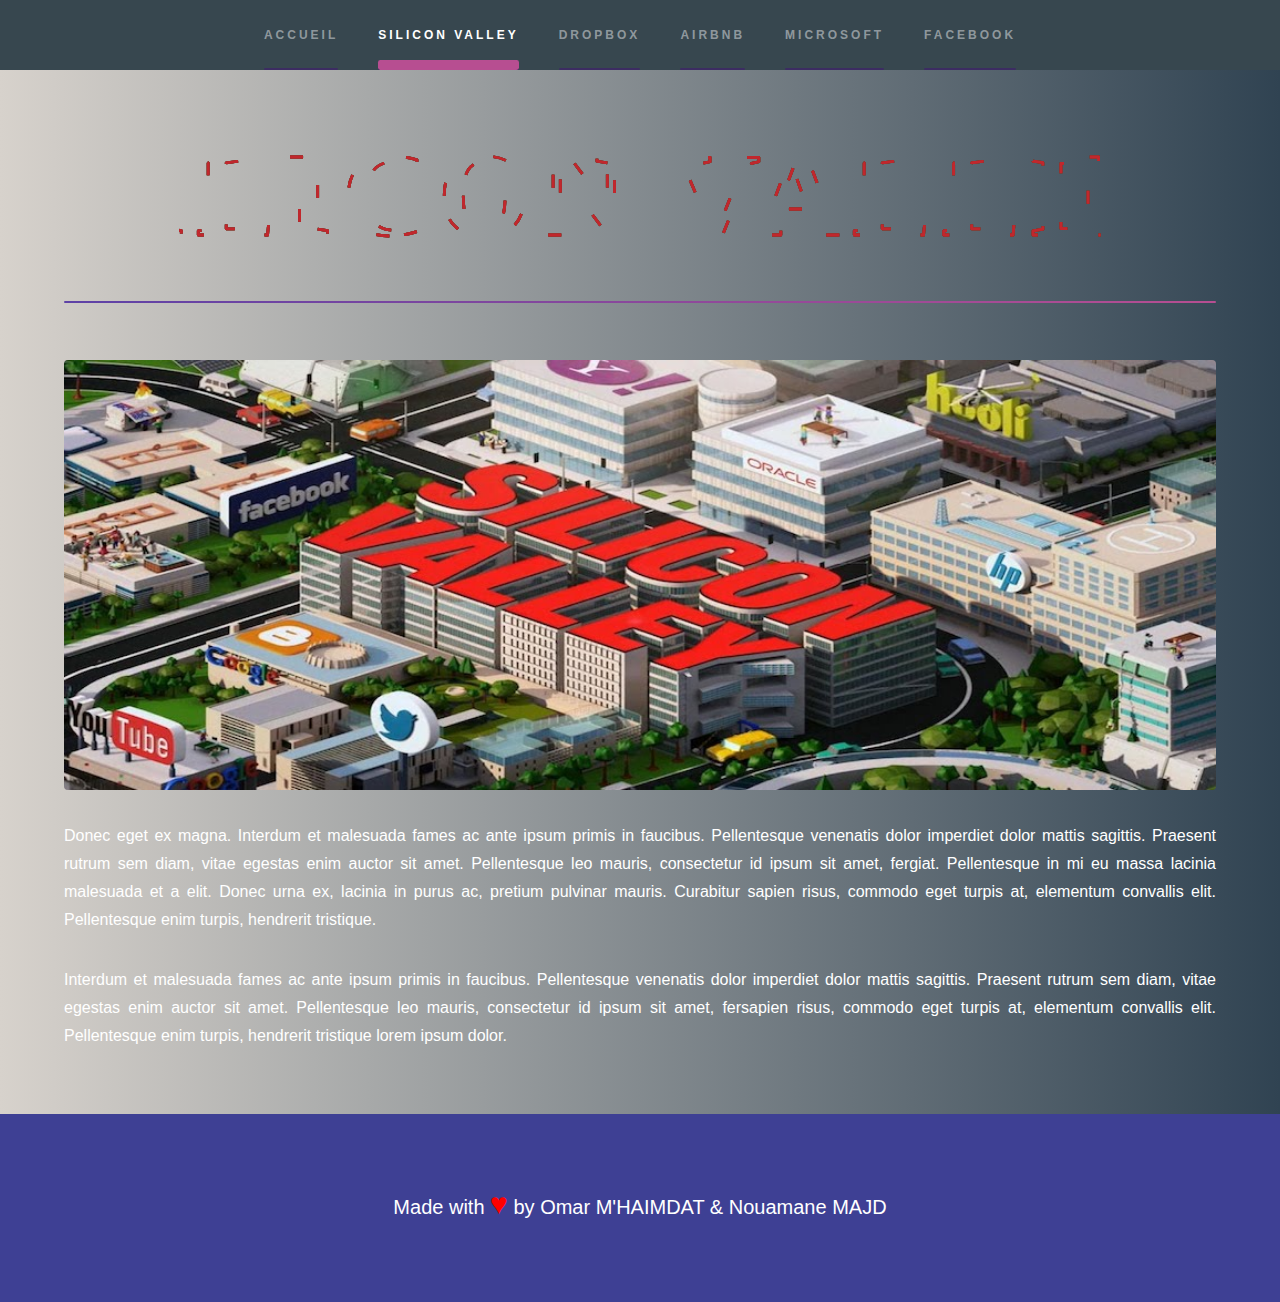
==== international.html @ 03763830 "Alpha1" ====
<!DOCTYPE HTML>

<html>
	<head>
		<title>SILICON VALLEY</title>
		<meta charset="utf-8" />
		<meta name="viewport" content="width=device-width, initial-scale=1" />
		<!--[if lte IE 8]><script src="assets/js/ie/html5shiv.js"></script><![endif]-->
		<link rel="stylesheet" href="assets/css/main.css" />
		<!--[if lte IE 9]><link rel="stylesheet" href="assets/css/ie9.css" /><![endif]-->
		<!--[if lte IE 8]><link rel="stylesheet" href="assets/css/ie8.css" /><![endif]-->
    	<link rel="stylesheet" type="text/css" href="assets/css/style_international.css" />
	</head>
	<body>

		<!-- Header -->
		<section id="sidebar">
				<div class="inner">
				<nav>
					<ul>
						<li><a href="index.html">Accueil</a></li>
						<li><a href="international.html" class="active">Silicon Valley</a></li>
						<li><a href="international_dropbox.html">Dropbox</a></li>
						<li><a href="international_airbnb.html">AirBnb</a></li>
						<li><a href="international_microsoft.html">Microsoft</a></li>
						<li><a href="international_facebook.html">Facebook</a></li>
					</ul>
				</nav>
			</div>
			</section>
		<!-- Wrapper -->
			<div id="wrapper">

				<!-- MAROC -->
					<section id="up" class="wrapper style1 fade-up">
						<div class="inner">
							<h1 class="major">
								<!--======================
								   Silicon Valley Effect  
								=========================-->
								<section>
        							<div class="content ">
            							<svg viewBox="0 0 5000 800">
                							<!-- Symbol -->
               									 <symbol id="s-text">
               									     <text text-anchor="middle" x="50%" y="50%" dy=".35em">
                        								Silicon Valley
               									     </text>
               									 </symbol>
									
               									 <!-- Duplicate symbols -->
               									 <use xlink:href="#s-text" class="text"></use>
               									 <use xlink:href="#s-text" class="text"></use>
               									 <use xlink:href="#s-text" class="text"></use>
               									 <use xlink:href="#s-text" class="text"></use>
               									 <use xlink:href="#s-text" class="text"></use>

            							</svg>
        							</div>
        						</section>
        						<!--========================
								  End Silicon Valley Effect  
								============================-->

    						</h1>
							<span class="image fit"><img src="images/pic10.jpg" alt="" /></span>
							<p>Donec eget ex magna. Interdum et malesuada fames ac ante ipsum primis in faucibus. Pellentesque venenatis dolor imperdiet dolor mattis sagittis. Praesent rutrum sem diam, vitae egestas enim auctor sit amet. Pellentesque leo mauris, consectetur id ipsum sit amet, fergiat. Pellentesque in mi eu massa lacinia malesuada et a elit. Donec urna ex, lacinia in purus ac, pretium pulvinar mauris. Curabitur sapien risus, commodo eget turpis at, elementum convallis elit. Pellentesque enim turpis, hendrerit tristique.</p>



							

							
							<p>Interdum et malesuada fames ac ante ipsum primis in faucibus. Pellentesque venenatis dolor imperdiet dolor mattis sagittis. Praesent rutrum sem diam, vitae egestas enim auctor sit amet. Pellentesque leo mauris, consectetur id ipsum sit amet, fersapien risus, commodo eget turpis at, elementum convallis elit. Pellentesque enim turpis, hendrerit tristique lorem ipsum dolor.</p>
						</div>
					</section>


			</div>

		<!-- Footer -->
			<footer id="footer" class="wrapper style2-alt">
				<div class="inner">
					<ul class="menu">
						<p style= "text-align: center; color:white; font-size: 20px;">Made with <span style="color: red; font-size: 30px;">&hearts;</span> by Omar M'HAIMDAT &amp; Nouamane MAJD</p>
					</ul>
				</div>
			</footer>

		<!-- Scripts -->
			<script src="assets/js/jquery.min.js"></script>
			<script src="assets/js/jquery.scrollex.min.js"></script>
			<script src="assets/js/jquery.scrolly.min.js"></script>
			<script src="assets/js/skel.min.js"></script>
			<script src="assets/js/util.js"></script>
			<!--[if lte IE 8]><script src="assets/js/ie/respond.min.js"></script><![endif]-->
			<script src="assets/js/main.js"></script>

	</body>
</html>
---- assets/css/main.css ----
@import url(font-awesome.min.css);


/* Reset */

	html, body, div, span, applet, object, iframe, h1, h2, h3, h4, h5, h6, p, blockquote, pre, a, abbr, acronym, address, big, cite, code, del, dfn, em, img, ins, kbd, q, s, samp, small, strike, strong, sub, sup, tt, var, b, u, i, center, dl, dt, dd, ol, ul, li, fieldset, form, label, legend, table, caption, tbody, tfoot, thead, tr, th, td, article, aside, canvas, details, embed, figure, figcaption, footer, header, hgroup, menu, nav, output, ruby, section, summary, time, mark, audio, video {
		margin: 0;
		padding: 0;
		border: 0;
		font-size: 100%;
		font: inherit;
		vertical-align: baseline;
	}

	article, aside, details, figcaption, figure, footer, header, hgroup, menu, nav, section {
		display: block;
	}

	body {
		line-height: 1;
	}

	ol, ul {
		list-style: none;
	}

	blockquote, q {
		quotes: none;
	}

	blockquote:before, blockquote:after, q:before, q:after {
		content: '';
		content: none;
	}

	body {
		-webkit-text-size-adjust: none;
	}

/* Box Model */

	*, *:before, *:after {
		-moz-box-sizing: border-box;
		-webkit-box-sizing: border-box;
		box-sizing: border-box;
	}

/* Basic */

	@-ms-viewport {
		width: device-width;
	}

	body {
		-ms-overflow-style: scrollbar;
	}

	@media screen and (max-width: 480px) {

		html, body {
			min-width: 320px;
		}

	}

	body {
		background: #312450;
	}

		body.is-loading *, body.is-loading *:before, body.is-loading *:after {
			-moz-animation: none !important;
			-webkit-animation: none !important;
			-ms-animation: none !important;
			animation: none !important;
			-moz-transition: none !important;
			-webkit-transition: none !important;
			-ms-transition: none !important;
			transition: none !important;
		}

/* Type */

	body, input, select, textarea {
		color: rgba(255, 255, 255, 0.55);
		font-family: Arial, Helvetica, sans-serif;
		font-size: 16.5pt;
		font-weight: normal;
		line-height: 1.75;
	}

		@media screen and (max-width: 1680px) {

			body, input, select, textarea {
				font-size: 13pt;
			}

		}

		@media screen and (max-width: 1280px) {

			body, input, select, textarea {
				font-size: 12pt;
			}

		}

		@media screen and (max-width: 360px) {

			body, input, select, textarea {
				font-size: 11pt;
			}

		}

	a {
		-moz-transition: color 0.2s ease, border-bottom-color 0.2s ease;
		-webkit-transition: color 0.2s ease, border-bottom-color 0.2s ease;
		-ms-transition: color 0.2s ease, border-bottom-color 0.2s ease;
		transition: color 0.2s ease, border-bottom-color 0.2s ease;
		border-bottom: dotted 1px rgba(255, 255, 255, 0.35);
		color: inherit;
		text-decoration: none;
	}

		a:hover {
			border-bottom-color: transparent;
			color: #ffffff;
		}

	strong, b {
		color: #ffffff;
		font-weight: bold;
	}

	em, i {
		font-style: italic;
	}

	p {
		margin: 0 0 2em 0;
	}

	h1, h2, h3, h4, h5, h6 {
		color: #ffffff;
		font-weight: bold;
		line-height: 1.5;
		margin: 0 0 0.5em 0;
	}

		h1 a, h2 a, h3 a, h4 a, h5 a, h6 a {
			color: inherit;
			text-decoration: none;
		}

	h1 {
		font-size: 2.75em;
	}

		h1.major {
			margin: 0 0 1.3em 0;
			position: relative;
			padding-bottom: 0.35em;
		}

			h1.major:after {
				background-image: -moz-linear-gradient(to right, #5e42a6, #b74e91);
				background-image: -webkit-linear-gradient(to right, #5e42a6, #b74e91);
				background-image: -ms-linear-gradient(to right, #5e42a6, #b74e91);
				background-image: linear-gradient(to right, #5e42a6, #b74e91);
				-moz-transition: max-width 0.2s ease;
				-webkit-transition: max-width 0.2s ease;
				-ms-transition: max-width 0.2s ease;
				transition: max-width 0.2s ease;
				border-radius: 0.2em;
				bottom: 0;
				content: '';
				height: 0.05em;
				position: absolute;
				right: 0;
				width: 100%;
			}

	h2 {
		font-size: 1.75em;
	}

	h3 {
		font-size: 1.1em;
	}

	h4 {
		font-size: 1em;
	}

	h5 {
		font-size: 0.8em;
	}

	h6 {
		font-size: 0.6em;
	}

	@media screen and (max-width: 736px) {

		h1 {
			font-size: 2em;
		}

		h2 {
			font-size: 1.25em;
		}

		h3 {
			font-size: 1em;
		}

		h4 {
			font-size: 0.8em;
		}

		h5 {
			font-size: 0.6em;
		}

		h6 {
			font-size: 0.6em;
		}

	}

	sub {
		font-size: 0.8em;
		position: relative;
		top: 0.5em;
	}

	sup {
		font-size: 0.8em;
		position: relative;
		top: -0.5em;
	}

	blockquote {
		border-left: solid 4px rgba(255, 255, 255, 0.15);
		font-style: italic;
		margin: 0 0 2em 0;
		padding: 0.5em 0 0.5em 2em;
	}

	code {
		background: rgba(255, 255, 255, 0.05);
		border-radius: 0.25em;
		border: solid 1px rgba(255, 255, 255, 0.15);
		font-family: "Courier New", monospace;
		font-size: 0.9em;
		margin: 0 0.25em;
		padding: 0.25em 0.65em;
	}

	pre {
		-webkit-overflow-scrolling: touch;
		font-family: "Courier New", monospace;
		font-size: 0.9em;
		margin: 0 0 2em 0;
	}

		pre code {
			display: block;
			line-height: 1.75em;
			padding: 1em 1.5em;
			overflow-x: auto;
		}

	hr {
		border: 0;
		border-bottom: solid 1px rgba(255, 255, 255, 0.15);
		margin: 2em 0;
	}

		hr.major {
			margin: 3em 0;
		}

	.align-left {
		text-align: left;
	}

	.align-center {
		text-align: center;
	}

	.align-right {
		text-align: right;
	}

/* Box */

	.box {
		border-radius: 0.25em;
		border: solid 1px rgba(255, 255, 255, 0.15);
		margin-bottom: 2em;
		padding: 1.5em;
	}

		.box > :last-child,
		.box > :last-child > :last-child,
		.box > :last-child > :last-child > :last-child {
			margin-bottom: 0;
		}

		.box.alt {
			border: 0;
			border-radius: 0;
			padding: 0;
		}

/* Button */

	input[type="submit"],
	input[type="reset"],
	input[type="button"],
	button,
	.button {
		-moz-appearance: none;
		-webkit-appearance: none;
		-ms-appearance: none;
		appearance: none;
		-moz-transition: border-color 0.2s ease;
		-webkit-transition: border-color 0.2s ease;
		-ms-transition: border-color 0.2s ease;
		transition: border-color 0.2s ease;
		background-color: transparent;
		border: solid 1px !important;
		border-color: rgba(255, 255, 255, 0.15) !important;
		border-radius: 3em;
		color: #ffffff !important;
		cursor: pointer;
		display: inline-block;
		font-size: 0.6em;
		font-weight: bold;
		height: calc(4.75em + 2px);
		letter-spacing: 0.25em;
		line-height: 4.75em;
		outline: 0;
		padding: 0 3.75em;
		position: relative;
		text-align: center;
		text-decoration: none;
		text-transform: uppercase;
		white-space: nowrap;
	}

		input[type="submit"]:after,
		input[type="reset"]:after,
		input[type="button"]:after,
		button:after,
		.button:after {
			-moz-transform: scale(0.25);
			-webkit-transform: scale(0.25);
			-ms-transform: scale(0.25);
			transform: scale(0.25);
			-moz-pointer-events: none;
			-webkit-pointer-events: none;
			-ms-pointer-events: none;
			pointer-events: none;
			-moz-transition: opacity 0.2s ease, -moz-transform 0.2s ease;
			-webkit-transition: opacity 0.2s ease, -webkit-transform 0.2s ease;
			-ms-transition: opacity 0.2s ease, -ms-transform 0.2s ease;
			transition: opacity 0.2s ease, transform 0.2s ease;
			background: #ffffff;
			border-radius: 3em;
			content: '';
			height: 100%;
			left: 0;
			opacity: 0;
			position: absolute;
			top: 0;
			width: 100%;
		}

		input[type="submit"].icon:before,
		input[type="reset"].icon:before,
		input[type="button"].icon:before,
		button.icon:before,
		.button.icon:before {
			margin-right: 0.75em;
		}

		input[type="submit"].fit,
		input[type="reset"].fit,
		input[type="button"].fit,
		button.fit,
		.button.fit {
			display: block;
			margin: 0 0 1em 0;
			width: 100%;
		}

		input[type="submit"].small,
		input[type="reset"].small,
		input[type="button"].small,
		button.small,
		.button.small {
			font-size: 0.4em;
		}

		input[type="submit"].big,
		input[type="reset"].big,
		input[type="button"].big,
		button.big,
		.button.big {
			font-size: 0.8em;
		}

		input[type="submit"].special,
		input[type="reset"].special,
		input[type="button"].special,
		button.special,
		.button.special {
			background-color: #ffffff;
			color: #312450 !important;
		}

			input[type="submit"].special:after,
			input[type="reset"].special:after,
			input[type="button"].special:after,
			button.special:after,
			.button.special:after {
				display: none;
			}

		input[type="submit"].disabled, input[type="submit"]:disabled,
		input[type="reset"].disabled,
		input[type="reset"]:disabled,
		input[type="button"].disabled,
		input[type="button"]:disabled,
		button.disabled,
		button:disabled,
		.button.disabled,
		.button:disabled {
			cursor: default;
			opacity: 0.5;
			-moz-pointer-events: none;
			-webkit-pointer-events: none;
			-ms-pointer-events: none;
			pointer-events: none;
		}

		input[type="submit"]:hover,
		input[type="reset"]:hover,
		input[type="button"]:hover,
		button:hover,
		.button:hover {
			border-color: rgba(255, 255, 255, 0.55) !important;
		}

			input[type="submit"]:hover:after,
			input[type="reset"]:hover:after,
			input[type="button"]:hover:after,
			button:hover:after,
			.button:hover:after {
				opacity: 0.05;
				-moz-transform: scale(1);
				-webkit-transform: scale(1);
				-ms-transform: scale(1);
				transform: scale(1);
			}

			input[type="submit"]:hover:active,
			input[type="reset"]:hover:active,
			input[type="button"]:hover:active,
			button:hover:active,
			.button:hover:active {
				border-color: #ffffff !important;
			}

				input[type="submit"]:hover:active:after,
				input[type="reset"]:hover:active:after,
				input[type="button"]:hover:active:after,
				button:hover:active:after,
				.button:hover:active:after {
					opacity: 0.1;
				}

/* Features */

	.features {
		display: -moz-flex;
		display: -webkit-flex;
		display: -ms-flex;
		display: flex;
		-moz-flex-wrap: wrap;
		-webkit-flex-wrap: wrap;
		-ms-flex-wrap: wrap;
		flex-wrap: wrap;
		border-radius: 0.25em;
		border: solid 1px rgba(255, 255, 255, 0.15);
		background: rgba(255, 255, 255, 0.05);
		margin: 0 0 2em 0;
	}

		.features section {
			padding: 3.5em 3em 1em 7em ;
			width: 50%;
			border-top: solid 1px rgba(255, 255, 255, 0.15);
			position: relative;
		}

			.features section:nth-child(-n + 2) {
				border-top-width: 0;
			}

			.features section:nth-child(2n) {
				border-left: solid 1px rgba(255, 255, 255, 0.15);
			}

			.features section .icon {
				-moz-transition: opacity 0.5s ease, -moz-transform 0.5s ease;
				-webkit-transition: opacity 0.5s ease, -webkit-transform 0.5s ease;
				-ms-transition: opacity 0.5s ease, -ms-transform 0.5s ease;
				transition: opacity 0.5s ease, transform 0.5s ease;
				-moz-transition-delay: 1s;
				-webkit-transition-delay: 1s;
				-ms-transition-delay: 1s;
				transition-delay: 1s;
				-moz-transform: scale(1);
				-webkit-transform: scale(1);
				-ms-transform: scale(1);
				transform: scale(1);
				position: absolute;
				left: 3em;
				top: 3em;
				opacity: 1;
			}

			.features section:nth-child(1) .icon {
				-moz-transition-delay: 0.15s;
				-webkit-transition-delay: 0.15s;
				-ms-transition-delay: 0.15s;
				transition-delay: 0.15s;
			}

			.features section:nth-child(2) .icon {
				-moz-transition-delay: 0.3s;
				-webkit-transition-delay: 0.3s;
				-ms-transition-delay: 0.3s;
				transition-delay: 0.3s;
			}

			.features section:nth-child(3) .icon {
				-moz-transition-delay: 0.45s;
				-webkit-transition-delay: 0.45s;
				-ms-transition-delay: 0.45s;
				transition-delay: 0.45s;
			}

			.features section:nth-child(4) .icon {
				-moz-transition-delay: 0.6s;
				-webkit-transition-delay: 0.6s;
				-ms-transition-delay: 0.6s;
				transition-delay: 0.6s;
			}

			.features section:nth-child(5) .icon {
				-moz-transition-delay: 0.75s;
				-webkit-transition-delay: 0.75s;
				-ms-transition-delay: 0.75s;
				transition-delay: 0.75s;
			}

			.features section:nth-child(6) .icon {
				-moz-transition-delay: 0.9s;
				-webkit-transition-delay: 0.9s;
				-ms-transition-delay: 0.9s;
				transition-delay: 0.9s;
			}

			.features section:nth-child(7) .icon {
				-moz-transition-delay: 1.05s;
				-webkit-transition-delay: 1.05s;
				-ms-transition-delay: 1.05s;
				transition-delay: 1.05s;
			}

			.features section:nth-child(8) .icon {
				-moz-transition-delay: 1.2s;
				-webkit-transition-delay: 1.2s;
				-ms-transition-delay: 1.2s;
				transition-delay: 1.2s;
			}

			.features section:nth-child(9) .icon {
				-moz-transition-delay: 1.35s;
				-webkit-transition-delay: 1.35s;
				-ms-transition-delay: 1.35s;
				transition-delay: 1.35s;
			}

			.features section:nth-child(10) .icon {
				-moz-transition-delay: 1.5s;
				-webkit-transition-delay: 1.5s;
				-ms-transition-delay: 1.5s;
				transition-delay: 1.5s;
			}

			.features section:nth-child(11) .icon {
				-moz-transition-delay: 1.65s;
				-webkit-transition-delay: 1.65s;
				-ms-transition-delay: 1.65s;
				transition-delay: 1.65s;
			}

			.features section:nth-child(12) .icon {
				-moz-transition-delay: 1.8s;
				-webkit-transition-delay: 1.8s;
				-ms-transition-delay: 1.8s;
				transition-delay: 1.8s;
			}

			.features section:nth-child(13) .icon {
				-moz-transition-delay: 1.95s;
				-webkit-transition-delay: 1.95s;
				-ms-transition-delay: 1.95s;
				transition-delay: 1.95s;
			}

			.features section:nth-child(14) .icon {
				-moz-transition-delay: 2.1s;
				-webkit-transition-delay: 2.1s;
				-ms-transition-delay: 2.1s;
				transition-delay: 2.1s;
			}

			.features section:nth-child(15) .icon {
				-moz-transition-delay: 2.25s;
				-webkit-transition-delay: 2.25s;
				-ms-transition-delay: 2.25s;
				transition-delay: 2.25s;
			}

			.features section:nth-child(16) .icon {
				-moz-transition-delay: 2.4s;
				-webkit-transition-delay: 2.4s;
				-ms-transition-delay: 2.4s;
				transition-delay: 2.4s;
			}

			.features section:nth-child(17) .icon {
				-moz-transition-delay: 2.55s;
				-webkit-transition-delay: 2.55s;
				-ms-transition-delay: 2.55s;
				transition-delay: 2.55s;
			}

			.features section:nth-child(18) .icon {
				-moz-transition-delay: 2.7s;
				-webkit-transition-delay: 2.7s;
				-ms-transition-delay: 2.7s;
				transition-delay: 2.7s;
			}

			.features section:nth-child(19) .icon {
				-moz-transition-delay: 2.85s;
				-webkit-transition-delay: 2.85s;
				-ms-transition-delay: 2.85s;
				transition-delay: 2.85s;
			}

			.features section:nth-child(20) .icon {
				-moz-transition-delay: 3.0s;
				-webkit-transition-delay: 3.0s;
				-ms-transition-delay: 3.0s;
				transition-delay: 3.0s;
			}

		.features.inactive section .icon {
			-moz-transform: scale(0.5);
			-webkit-transform: scale(0.5);
			-ms-transform: scale(0.5);
			transform: scale(0.5);
			opacity: 0;
		}

		@media screen and (max-width: 980px) {

			.features {
				display: block;
			}

				.features section {
					border-top-width: 1px !important;
					border-left-width: 0 !important;
					width: 100%;
				}

					.features section:first-child {
						border-top-width: 0 !important;
					}

		}

		@media screen and (max-width: 736px) {

			.features section {
				padding: 2.5em 1.5em 0.1em 5.5em ;
			}

				.features section .icon {
					left: 1.5em;
					top: 2em;
				}

		}

		@media screen and (max-width: 480px) {

			.features section {
				padding: 2em 1.5em 0.1em 1.5em ;
			}

				.features section .icon {
					left: 0;
					position: relative;
					top: 0;
				}

		}

/* Icon */

	.icon {
		text-decoration: none;
		border-bottom: none;
		position: relative;
	}

		.icon:before {
			-moz-osx-font-smoothing: grayscale;
			-webkit-font-smoothing: antialiased;
			font-family: FontAwesome;
			font-style: normal;
			font-weight: normal;
			text-transform: none !important;
		}

		.icon > .label {
			display: none;
		}

		.icon.major {
			width: 2.5em;
			height: 2.5em;
			display: block;
			background: #ffffff;
			border-radius: 100%;
			color: #312450;
			text-align: center;
			line-height: 2.5em;
			margin: 0 0 1.3em 0;
		}

			.icon.major:before {
				font-size: 1.25em;
			}

				.wrapper.style1 .icon.major:before {
					color: #5e42a6;
				}

				.wrapper.style1-alt .icon.major:before {
					color: #493382;
				}

				.wrapper.style2 .icon.major:before {
					color: #5052b5;
				}

				.wrapper.style2-alt .icon.major:before {
					color: #3e4094;
				}

				.wrapper.style3 .icon.major:before {
					color: #1a237e;
				}

				.wrapper.style3-alt .icon.major:before {
					color: #953d75;
				}

/* Image */

	.image {
		border-radius: 0.25em;
		border: 0;
		display: inline-block;
		position: relative;
	}

		.image img {
			border-radius: 0.25em;
			display: block;
		}

		.image.left, .image.right {
			max-width: 40%;
		}

			.image.left img, .image.right img {
				width: 100%;
			}

		.image.left {
			float: left;
			margin: 0 1.5em 1em 0;
			top: 0.25em;
		}

		.image.right {
			float: right;
			margin: 0 0 1em 1.5em;
			top: 0.25em;
		}

		.image.fit {
			display: block;
			margin: 0 0 2em 0;
			width: 100%;
		}

			.image.fit img {
				width: 100%;
			}

		.image.main {
			display: block;
			margin: 0 0 3em 0;
			width: 100%;
		}

			.image.main img {
				width: 100%;
			}


/* Spotlights */

	.spotlights > section {
		display: -moz-flex;
		display: -webkit-flex;
		display: -ms-flex;
		display: flex;
		-moz-flex-direction: row;
		-webkit-flex-direction: row;
		-ms-flex-direction: row;
		flex-direction: row;
		min-height: 22.5em;
	}

		body.is-ie .spotlights > section {
			min-height: 0;
		}

		.spotlights > section > .image {
			background-position: center center;
			background-size: cover;
			border-radius: 0;
			display: block;
			position: relative;
			width: 25em;
		}

			.spotlights > section > .image img {
				border-radius: 0;
				display: block;
			}

			.spotlights > section > .image:before {
				-moz-transition: opacity 1s ease;
				-webkit-transition: opacity 1s ease;
				-ms-transition: opacity 1s ease;
				transition: opacity 1s ease;
				background: rgba(49, 36, 80, 0.9);
				content: '';
				display: block;
				height: 100%;
				left: 0;
				opacity: 0;
				position: absolute;
				top: 0;
				width: 100%;
			}

		.spotlights > section > .content {
			padding: 4em 5em 2em 5em ;
			display: -moz-flex;
			display: -webkit-flex;
			display: -ms-flex;
			display: flex;
			-moz-flex-direction: column;
			-webkit-flex-direction: column;
			-ms-flex-direction: column;
			flex-direction: column;
			-moz-justify-content: center;
			-webkit-justify-content: center;
			-ms-justify-content: center;
			justify-content: center;
			width: 50em;
			-ms-flex: 1;
		}

			.spotlights > section > .content > .inner {
				-moz-transform: translateX(0) translateY(0);
				-webkit-transform: translateX(0) translateY(0);
				-ms-transform: translateX(0) translateY(0);
				transform: translateX(0) translateY(0);
				-moz-transition: opacity 1s ease, -moz-transform 1s ease;
				-webkit-transition: opacity 1s ease, -webkit-transform 1s ease;
				-ms-transition: opacity 1s ease, -ms-transform 1s ease;
				transition: opacity 1s ease, transform 1s ease;
				opacity: 1;
			}

		.spotlights > section:nth-child(2) {
			background-color: rgba(0, 0, 0, 0.05);
		}

		.spotlights > section:nth-child(3) {
			background-color: rgba(0, 0, 0, 0.1);
		}

		.spotlights > section.inactive > .image:before, body.is-loading .spotlights > section > .image:before {
			opacity: 1;
		}

		.spotlights > section.inactive > .content > .inner, body.is-loading .spotlights > section > .content > .inner {
			-moz-transform: translateX(-1em);
			-webkit-transform: translateX(-1em);
			-ms-transform: translateX(-1em);
			transform: translateX(-1em);
			opacity: 0;
		}

		@media screen and (max-width: 1680px) {

			.spotlights > section > .content {
				padding: 4em 4em 2em 4em ;
			}

		}

		@media screen and (max-width: 980px) {

			.spotlights > section {
				display: block;
			}

				.spotlights > section > .image {
					width: 100%;
					height: 50vh;
				}

				.spotlights > section > .content {
					width: 100%;
				}

				.spotlights > section.inactive > .content > .inner, body.is-loading .spotlights > section > .content > .inner {
					-moz-transform: translateY(1em);
					-webkit-transform: translateY(1em);
					-ms-transform: translateY(1em);
					transform: translateY(1em);
				}

		}

		@media screen and (max-width: 736px) {

			.spotlights > section > .image {
				height: 50vh;
				min-height: 15em;
			}

			.spotlights > section > .content {
				padding: 3em 2em 1em 2em ;
			}

		}

/* Wrapper */

	.wrapper {
		position: relative;
	}

		.wrapper > .inner {
			padding: 5em 5em 3em 5em ;
			max-width: 100%;
			width: 75em;
			text-align: justify;
		}

			@media screen and (max-width: 1680px) {

				.wrapper > .inner {
					padding: 4em 4em 2em 4em ;
				}

			}

			@media screen and (max-width: 1280px) {

				.wrapper > .inner {
					width: 100%;
				}

			}

			@media screen and (max-width: 736px) {

				.wrapper > .inner {
					padding: 3em 2em 1em 2em ;
				}

			}

		.wrapper.alt {
			background-color: #261c3e;
		}


		.wrapper.style1 {
			background-image: linear-gradient(to right, #d7d2cc 0%, #304352 100%);
		}

		.wrapper.style1-alt {
			background-image: -moz-linear-gradient(to top, #0250c5 0%, #d43f8d 100%);
			background-image: -webkit-linear-gradient(to top, #0250c5 0%, #d43f8d 100%);
			background-image: -ms-linear-gradient(to top, #0250c5 0%, #d43f8d 100%);
			background-image: linear-gradient(to top, #0250c5 0%, #d43f8d 100%);
		}

		.wrapper.style2 {
			background-color: #5052b5;
		}

		.wrapper.style2-alt {
			background-color: #3e4094;
		}

		.wrapper.style3 {
			background-color: #536dfe;
		}

		.wrapper.style3-alt {
			background-color: #953d75;
		}
	
		.wrapper.maroc {
			background-image: -moz-linear-gradient(-225deg, #3D4E81 0%, #5753C9 48%, #6E7FF3 100%);
			background-image: -webkit-linear-gradient(-225deg, #3D4E81 0%, #5753C9 48%, #6E7FF3 100%);
			background-image: -ms-linear-gradient(-225deg, #3D4E81 0%, #5753C9 48%, #6E7FF3 100%);
			background-image: linear-gradient(-225deg, #3D4E81 0%, #5753C9 48%, #6E7FF3 100%);
		}

		.wrapper.international {
			background-image: -moz-linear-gradient(to top, #0250c5 0%, #d43f8d 100%);
			background-image: -webkit-linear-gradient(to top, #0250c5 0%, #d43f8d 100%);
			background-image: -ms-linear-gradient(to top, #0250c5 0%, #d43f8d 100%);
			background-image: linear-gradient(to top, #0250c5 0%, #d43f8d 100%);
		}
		.wrapper.fullscreen {
			display: -moz-flex;
			display: -webkit-flex;
			display: -ms-flex;
			display: flex;
			-moz-flex-direction: column;
			-webkit-flex-direction: column;
			-ms-flex-direction: column;
			flex-direction: column;
			-moz-justify-content: center;
			-webkit-justify-content: center;
			-ms-justify-content: center;
			justify-content: center;
			min-height: 100vh;
		}

			body.is-ie .wrapper.fullscreen {
				height: 100vh;
			}

			@media screen and (max-width: 1280px) {

				.wrapper.fullscreen {
					min-height: calc(100vh - 2.5em);
				}

					body.is-ie .wrapper.fullscreen {
						height: calc(100vh - 2.5em);
					}

			}

			@media screen and (max-width: 736px) {

				.wrapper.fullscreen {
					padding: 2em 0;
					min-height: 0;
				}

					body.is-ie .wrapper.fullscreen {
						height: auto;
					}

			}

		.wrapper.fade-up > .inner {
			-moz-transform: translateY(0);
			-webkit-transform: translateY(0);
			-ms-transform: translateY(0);
			transform: translateY(0);
			-moz-transition: opacity 1s ease, -moz-transform 1s ease;
			-webkit-transition: opacity 1s ease, -webkit-transform 1s ease;
			-ms-transition: opacity 1s ease, -ms-transform 1s ease;
			transition: opacity 1s ease, transform 1s ease;
			opacity: 1.0;
		}

		.wrapper.fade-up.inactive > .inner, body.is-loading .wrapper.fade-up > .inner {
			opacity: 0;
			-moz-transform: translateY(1em);
			-webkit-transform: translateY(1em);
			-ms-transform: translateY(1em);
			transform: translateY(1em);
		}

		.wrapper.fade-down > .inner {
			-moz-transform: translateY(0);
			-webkit-transform: translateY(0);
			-ms-transform: translateY(0);
			transform: translateY(0);
			-moz-transition: opacity 1s ease, -moz-transform 1s ease;
			-webkit-transition: opacity 1s ease, -webkit-transform 1s ease;
			-ms-transition: opacity 1s ease, -ms-transform 1s ease;
			transition: opacity 1s ease, transform 1s ease;
			opacity: 1.0;
		}

		.wrapper.fade-down.inactive > .inner, body.is-loading .wrapper.fade-down > .inner {
			opacity: 0;
			-moz-transform: translateY(-1em);
			-webkit-transform: translateY(-1em);
			-ms-transform: translateY(-1em);
			transform: translateY(-1em);
		}

		.wrapper.fade > .inner {
			-moz-transition: opacity 1s ease;
			-webkit-transition: opacity 1s ease;
			-ms-transition: opacity 1s ease;
			transition: opacity 1s ease;
			opacity: 1.0;
		}

		.wrapper.fade.inactive > .inner, body.is-loading .wrapper.fade > .inner {
			opacity: 0;
		}

/* Wrapper (main) */

	#sidebar + #wrapper {
		margin-left: 18em;
	}

		@media screen and (max-width: 1280px) {

			#sidebar + #wrapper {
				margin-left: 0;
				padding-top: 3.5em;
			}

		}

		@media screen and (max-width: 736px) {

			#sidebar + #wrapper {
				padding-top: 0;
			}

		}

	#header + #wrapper > .wrapper > .inner {
		margin: 0 auto;
	}

/* Footer */

	#sidebar + #wrapper + #footer {
		margin-left: 18em;
	}

		@media screen and (max-width: 1280px) {

			#sidebar + #wrapper + #footer {
				margin-left: 0;
			}

		}

	#footer > .inner a {
		border-bottom-color: rgba(255, 255, 255, 0.15);
	}

		#footer > .inner a:hover {
			border-bottom-color: transparent;
		}

	#footer > .inner .menu {
		font-size: 0.8em;
		color: rgba(255, 255, 255, 0.15);
	}

	#header + #wrapper + #footer > .inner {
		margin: 0 auto;
	}

/* Sidebar */

	#sidebar {
		padding: 2.5em 2.5em 0.5em 2.5em ;
		background: #37474f;
		cursor: default;
		height: 100vh;
		left: 0;
		overflow-x: hidden;
		overflow-y: auto;
		position: fixed;
		text-align: left;
		top: 0;
		width: 18em;
		z-index: 10000;
		font-size: 20px
	}

		#sidebar > .inner {
			display: -moz-flex;
			display: -webkit-flex;
			display: -ms-flex;
			display: flex;
			-moz-flex-direction: column;
			-webkit-flex-direction: column;
			-ms-flex-direction: column;
			flex-direction: column;
			-moz-justify-content: center;
			-webkit-justify-content: center;
			-ms-justify-content: center;
			justify-content: center;
			-moz-transform: translateY(0);
			-webkit-transform: translateY(0);
			-ms-transform: translateY(0);
			transform: translateY(0);
			-moz-transition: opacity 1s ease;
			-webkit-transition: opacity 1s ease;
			-ms-transition: opacity 1s ease;
			transition: opacity 1s ease;
			min-height: 100%;
			opacity: 1;
			width: 100%;
		}

			body.is-ie #sidebar > .inner {
				height: 100%;
			}

		#sidebar nav > ul {
			list-style: none;
			padding: 0;
		}

			#sidebar nav > ul > li {
				-moz-transform: translateY(0);
				-webkit-transform: translateY(0);
				-ms-transform: translateY(0);
				transform: translateY(0);
				-moz-transition: opacity 0.15s ease, -moz-transform 0.75s ease;
				-webkit-transition: opacity 0.15s ease, -webkit-transform 0.75s ease;
				-ms-transition: opacity 0.15s ease, -ms-transform 0.75s ease;
				transition: opacity 0.15s ease, transform 0.75s ease;
				margin: 1.5em 0 0 0;
				opacity: 1;
				padding: 0;
				position: relative;
			}

				#sidebar nav > ul > li:first-child {
					margin: 0;
				}

				#sidebar nav > ul > li:nth-child(1) {
					-moz-transition-delay: 0.45s;
					-webkit-transition-delay: 0.45s;
					-ms-transition-delay: 0.45s;
					transition-delay: 0.45s;
				}

				#sidebar nav > ul > li:nth-child(2) {
					-moz-transition-delay: 0.65s;
					-webkit-transition-delay: 0.65s;
					-ms-transition-delay: 0.65s;
					transition-delay: 0.65s;
				}

				#sidebar nav > ul > li:nth-child(3) {
					-moz-transition-delay: 0.85s;
					-webkit-transition-delay: 0.85s;
					-ms-transition-delay: 0.85s;
					transition-delay: 0.85s;
				}

				#sidebar nav > ul > li:nth-child(4) {
					-moz-transition-delay: 1.05s;
					-webkit-transition-delay: 1.05s;
					-ms-transition-delay: 1.05s;
					transition-delay: 1.05s;
				}

				#sidebar nav > ul > li:nth-child(5) {
					-moz-transition-delay: 1.25s;
					-webkit-transition-delay: 1.25s;
					-ms-transition-delay: 1.25s;
					transition-delay: 1.25s;
				}

				#sidebar nav > ul > li:nth-child(6) {
					-moz-transition-delay: 1.45s;
					-webkit-transition-delay: 1.45s;
					-ms-transition-delay: 1.45s;
					transition-delay: 1.45s;
				}

				#sidebar nav > ul > li:nth-child(7) {
					-moz-transition-delay: 1.65s;
					-webkit-transition-delay: 1.65s;
					-ms-transition-delay: 1.65s;
					transition-delay: 1.65s;
				}


		#sidebar nav a {
			-moz-transition: color 0.2s ease;
			-webkit-transition: color 0.2s ease;
			-ms-transition: color 0.2s ease;
			transition: color 0.2s ease;
			border: 0;
			color: rgba(255, 255, 255, 0.45);
			display: block;
			font-size: 0.6em;
			font-weight: bold;
			letter-spacing: 0.25em;
			line-height: 1.75;
			outline: 0;
			padding: 1.35em 0;
			position: relative;
			text-decoration: none;
			text-transform: uppercase;
		}

			#sidebar nav a:before, #sidebar nav a:after {
				border-radius: 0.2em;
				bottom: 0;
				content: '';
				height: 0.2em;
				position: absolute;
				right: 0;
				width: 100%;
			}

			#sidebar nav a:before {
				background: #3c2c62;
			}

			#sidebar nav a:after {
				background-image: linear-gradient(to right, #3ab5b0 0%, #3d99be 31%, #56317a 100%);
				-moz-transition: max-width 0.2s ease;
				-webkit-transition: max-width 0.2s ease;
				-ms-transition: max-width 0.2s ease;
				transition: max-width 0.2s ease;
				max-width: 0;
				width: 500px;
				height: 10px;
			}

			#sidebar nav a:hover {
				color: rgba(255, 255, 255, 0.75);
			}

			#sidebar nav a.active {
				color: #ffffff;
			}

				#sidebar nav a.active:after {
					max-width: 100%;
				}

		body.is-loading #sidebar > .inner {
			opacity: 0;
		}

		body.is-loading #sidebar nav ul li {
			-moz-transform: translateY(2em);
			-webkit-transform: translateY(2em);
			-ms-transform: translateY(2em);
			transform: translateY(2em);
			opacity: 0;
		}

		@media screen and (max-width: 1280px) {

			#sidebar {
				height: 3.5em;
				left: 0;
				line-height: 3.5em;
				overflow: hidden;
				padding: 0;
				text-align: center;
				top: 0;
				width: 100%;
			}

				#sidebar > .inner {
					-moz-flex-direction: row;
					-webkit-flex-direction: row;
					-ms-flex-direction: row;
					flex-direction: row;
					-moz-align-items: stretch;
					-webkit-align-items: stretch;
					-ms-align-items: stretch;
					align-items: stretch;
					height: inherit;
					line-height: inherit;
				}

				#sidebar nav {
					height: inherit;
					line-height: inherit;
				}

					#sidebar nav ul {
						display: -moz-flex;
						display: -webkit-flex;
						display: -ms-flex;
						display: flex;
						height: inherit;
						line-height: inherit;
						margin: 0;
					}

						#sidebar nav ul li {
							display: block;
							height: inherit;
							line-height: inherit;
							margin: 0 0 0 2em;
							padding: 0;
						}

					#sidebar nav a {
						height: inherit;
						line-height: inherit;
						padding: 0;
					}

						#sidebar nav a:after {
							background-image: none;
							background-color: #b74e91;
						}

		}

		@media screen and (max-width: 736px) {

			#sidebar {
				display: none;
			}

		}

/* Formatage video */

.video-container {
	position:relative;
	padding-bottom:56.25%;
	padding-top:30px;
	height:0;
	overflow:hidden;
}

.video-container iframe, .video-container object, .video-container embed {
	position:absolute;
	top:0;
	left:0;
	width:100%;
	height:100%;
}
---- assets/css/ie9.css ----
/*
	Hyperspace by HTML5 UP
	html5up.net | @ajlkn
	Free for personal and commercial use under the CCA 3.0 license (html5up.net/license)
*/

/* Type */

	h1.major:after {
		background: #b74e91;
	}

/* Wrapper */

	.wrapper.fullscreen {
		min-height: 0;
		padding-bottom: 6em;
		padding-top: 6em;
	}

		body.is-ie .wrapper.fullscreen {
			height: auto;
		}

/* Spotlights */

	.spotlights > section {
		padding-left: 20em;
		position: relative;
	}

		.spotlights > section > .image {
			height: 100%;
			left: 0;
			position: absolute;
			top: 0;
			width: 20em;
		}

		.spotlights > section > .content {
			width: 100%;
		}

/* Features */

	.features:after {
		clear: both;
		content: '';
		display: block;
	}

	.features section {
		float: left;
	}

/* Split */

	.split:after {
		clear: both;
		content: '';
		display: block;
	}

	.split > * {
		float: left;
	}

/* Sidebar */

	#sidebar nav a:after {
		background-color: #b74e91;
	}

/* Header */

	#header:after {
		clear: both;
		content: '';
		display: block;
	}

	#header > .title {
		float: left;
	}

	#header > nav {
		float: right;
	}
---- assets/css/ie8.css ----
/*
	Hyperspace by HTML5 UP
	html5up.net | @ajlkn
	Free for personal and commercial use under the CCA 3.0 license (html5up.net/license)
*/

/* Type */

	body, input, select, textarea {
		color: #ffffff;
	}

/* Button */

	input[type="submit"],
	input[type="reset"],
	input[type="button"],
	button,
	.button {
		position: relative;
	}

		input[type="submit"]:after,
		input[type="reset"]:after,
		input[type="button"]:after,
		button:after,
		.button:after {
			display: none;
		}

/* Features */

	.features {
		border: solid 1px;
	}

/* Form */

	input[type="text"],
	input[type="password"],
	input[type="email"],
	input[type="tel"],
	select,
	textarea {
		background: transparent;
		border: solid 1px;
	}

/* Split */

	.split.style1 > :first-child {
		padding-right: 2em;
		width: 70%;
	}
---- assets/css/style_international.css ----
/* Main stuff */
.text {
  fill: none;
  stroke-width: 15;
  stroke-linejoin: round;
  stroke-dasharray: 70 330;
  stroke-dashoffset: 0;
  -webkit-animation: stroke 6s infinite linear;
  animation: stroke 12s infinite linear; }
  .text:nth-child(5n + 1) {
    stroke: #C1272D;
    -webkit-animation-delay: -1.2s;
    animation-delay: -1.2s; }
  .text:nth-child(5n + 2) {
    stroke: #006233;
    -webkit-animation-delay: -2.4s;
    animation-delay: -2.4s; }
  .text:nth-child(5n + 3) {
    stroke: #C1272D;
    -webkit-animation-delay: -3.6s;
    animation-delay: -3.6s; }
  .text:nth-child(5n + 4) {
    stroke: #006233;
    -webkit-animation-delay: -4.8s;
    animation-delay: -4.8s; }
  .text:nth-child(5n + 5) {
    stroke: #C1272D;
    -webkit-animation-delay: -6s;
    animation-delay: -6s; }

@-webkit-keyframes stroke {
  100% {
    stroke-dashoffset: -400; } }
@keyframes stroke {
  100% {
    stroke-dashoffset: -400; } }

    
/* Other stuff */
html,
body {
  height: 100%; }

body {
  background: #1A237E;
  color: #fff; }

.content {
  font: 800 14.5em/1  'Open Sans', Impact; }

svg {
  width: 80%;
  margin: 0 auto 20px;
  display: block;
  text-transform: uppercase;
  letter-spacing: 60px;
  }

/*# sourceMappingURL=style12.css.map */
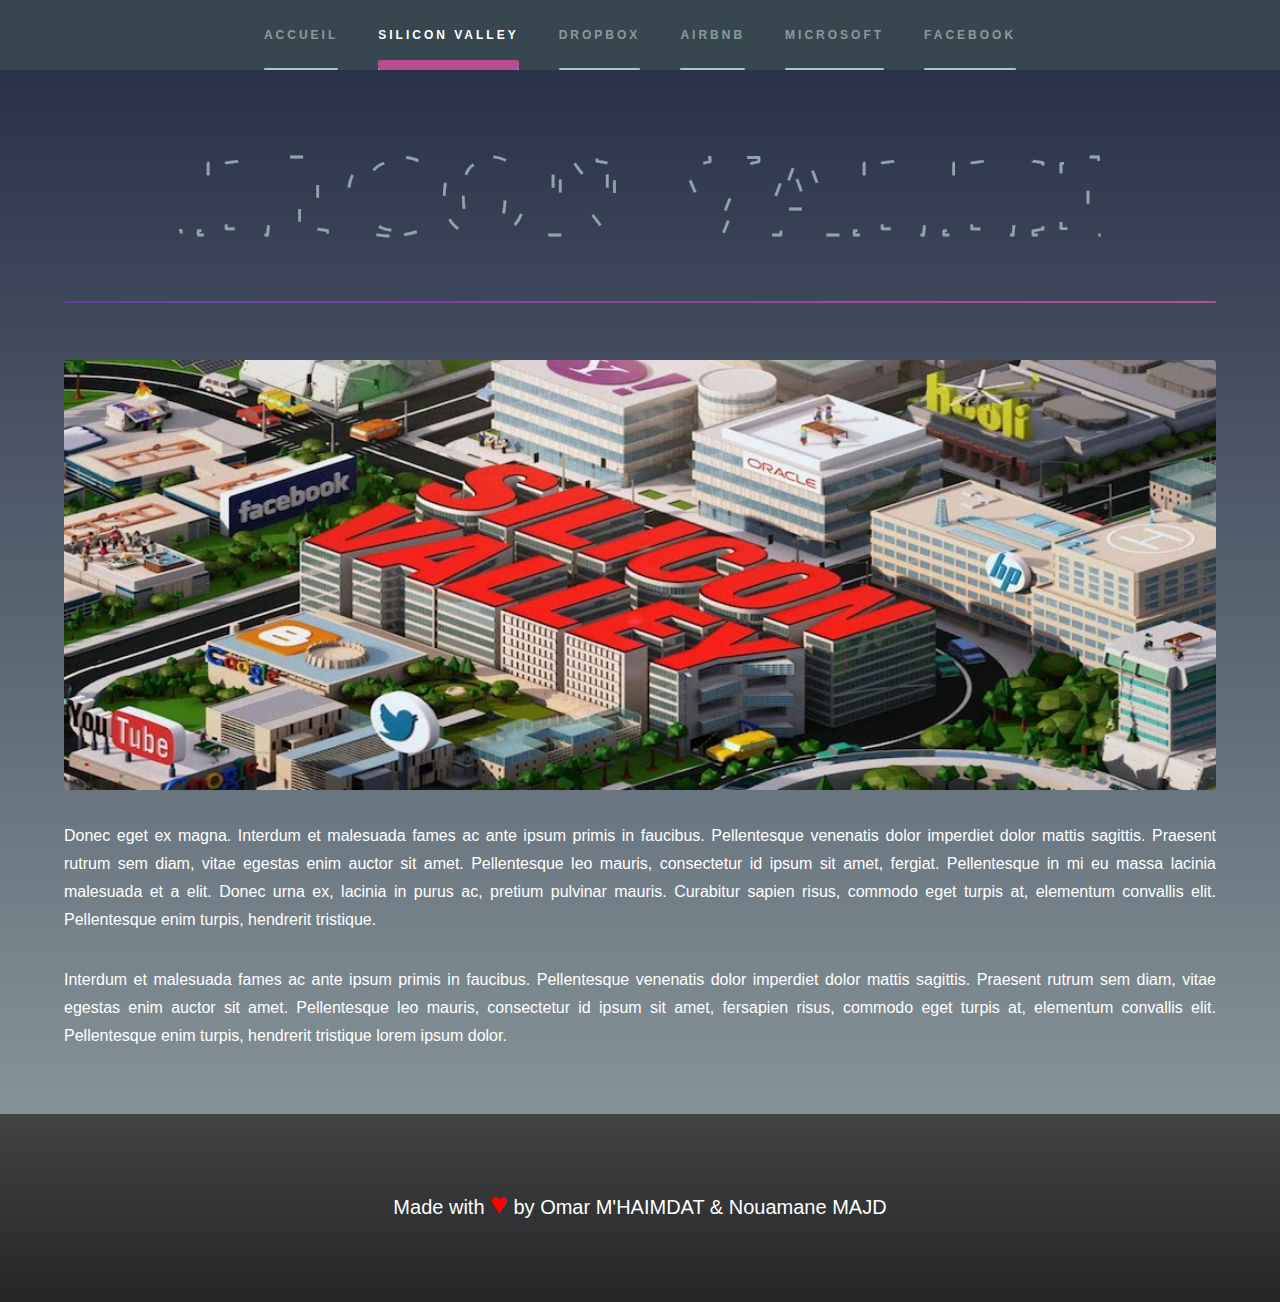
==== commit 4c60b636: "alpha 0.0.3" ====
--- a/international.html
+++ b/international.html
@@ -32,7 +32,7 @@
 			<div id="wrapper">
 
 				<!-- MAROC -->
-					<section id="up" class="wrapper style1 fade-up">
+					<section id="up" class="wrapper international fade-up">
 						<div class="inner">
 							<h1 class="major">
 								<!--======================
@@ -79,7 +79,7 @@
 			</div>
 
 		<!-- Footer -->
-			<footer id="footer" class="wrapper style2-alt">
+			<footer id="footer" class="wrapper style2-alt" style="background-image: linear-gradient(to top, #232526 0%, #414345 100%);">
 				<div class="inner">
 					<ul class="menu">
 						<p style= "text-align: center; color:white; font-size: 20px;">Made with <span style="color: red; font-size: 30px;">&hearts;</span> by Omar M'HAIMDAT &amp; Nouamane MAJD</p>
--- a/assets/css/main.css
+++ b/assets/css/main.css
@@ -1028,7 +1028,10 @@
 
 
 		.wrapper.style1 {
-			background-image: linear-gradient(to right, #d7d2cc 0%, #304352 100%);
+			background: #403A3E;
+            background: -webkit-linear-gradient(to right, #BE5869, #403A3E);
+            background: linear-gradient(to right, #BE5869, #403A3E);
+
 		}
 
 		.wrapper.style1-alt {
@@ -1039,7 +1042,7 @@
 		}
 
 		.wrapper.style2 {
-			background-color: #5052b5;
+			background-color: #e53935;
 		}
 
 		.wrapper.style2-alt {
@@ -1047,25 +1050,24 @@
 		}
 
 		.wrapper.style3 {
-			background-color: #536dfe;
-		}
-
+			background-color: #f44336;
+		}
+top
 		.wrapper.style3-alt {
 			background-color: #953d75;
 		}
 	
 		.wrapper.maroc {
-			background-image: -moz-linear-gradient(-225deg, #3D4E81 0%, #5753C9 48%, #6E7FF3 100%);
-			background-image: -webkit-linear-gradient(-225deg, #3D4E81 0%, #5753C9 48%, #6E7FF3 100%);
-			background-image: -ms-linear-gradient(-225deg, #3D4E81 0%, #5753C9 48%, #6E7FF3 100%);
-			background-image: linear-gradient(-225deg, #3D4E81 0%, #5753C9 48%, #6E7FF3 100%);
+			background: #e52d27;  
+            background: -webkit-linear-gradient(to top, #b31217, #e52d27);  
+            background: linear-gradient(to top, #b31217, #e52d27); 
+
 		}
 
 		.wrapper.international {
-			background-image: -moz-linear-gradient(to top, #0250c5 0%, #d43f8d 100%);
-			background-image: -webkit-linear-gradient(to top, #0250c5 0%, #d43f8d 100%);
-			background-image: -ms-linear-gradient(to top, #0250c5 0%, #d43f8d 100%);
-			background-image: linear-gradient(to top, #0250c5 0%, #d43f8d 100%);
+			background: #283048;   
+            background: -webkit-linear-gradient(to top, #859398, #283048); 
+            background: linear-gradient(to top, #859398, #283048);
 		}
 		.wrapper.fullscreen {
 			display: -moz-flex;
@@ -1374,11 +1376,11 @@
 			}
 
 			#sidebar nav a:before {
-				background: #3c2c62;
+				background: #a8caba;
 			}
 
 			#sidebar nav a:after {
-				background-image: linear-gradient(to right, #3ab5b0 0%, #3d99be 31%, #56317a 100%);
+				background-image: linear-gradient(to right, #a8caba 0%, #5d4157 100%);
 				-moz-transition: max-width 0.2s ease;
 				-webkit-transition: max-width 0.2s ease;
 				-ms-transition: max-width 0.2s ease;
--- a/assets/css/style_international.css
+++ b/assets/css/style_international.css
@@ -8,23 +8,23 @@
   -webkit-animation: stroke 6s infinite linear;
   animation: stroke 12s infinite linear; }
   .text:nth-child(5n + 1) {
-    stroke: #C1272D;
+    stroke: #90a4ae;
     -webkit-animation-delay: -1.2s;
     animation-delay: -1.2s; }
   .text:nth-child(5n + 2) {
-    stroke: #006233;
+    stroke: #78909c;
     -webkit-animation-delay: -2.4s;
     animation-delay: -2.4s; }
   .text:nth-child(5n + 3) {
-    stroke: #C1272D;
+    stroke: #607d8b;
     -webkit-animation-delay: -3.6s;
     animation-delay: -3.6s; }
   .text:nth-child(5n + 4) {
-    stroke: #006233;
+    stroke: #546e7a;
     -webkit-animation-delay: -4.8s;
     animation-delay: -4.8s; }
   .text:nth-child(5n + 5) {
-    stroke: #C1272D;
+    stroke: #263238;
     -webkit-animation-delay: -6s;
     animation-delay: -6s; }
 
